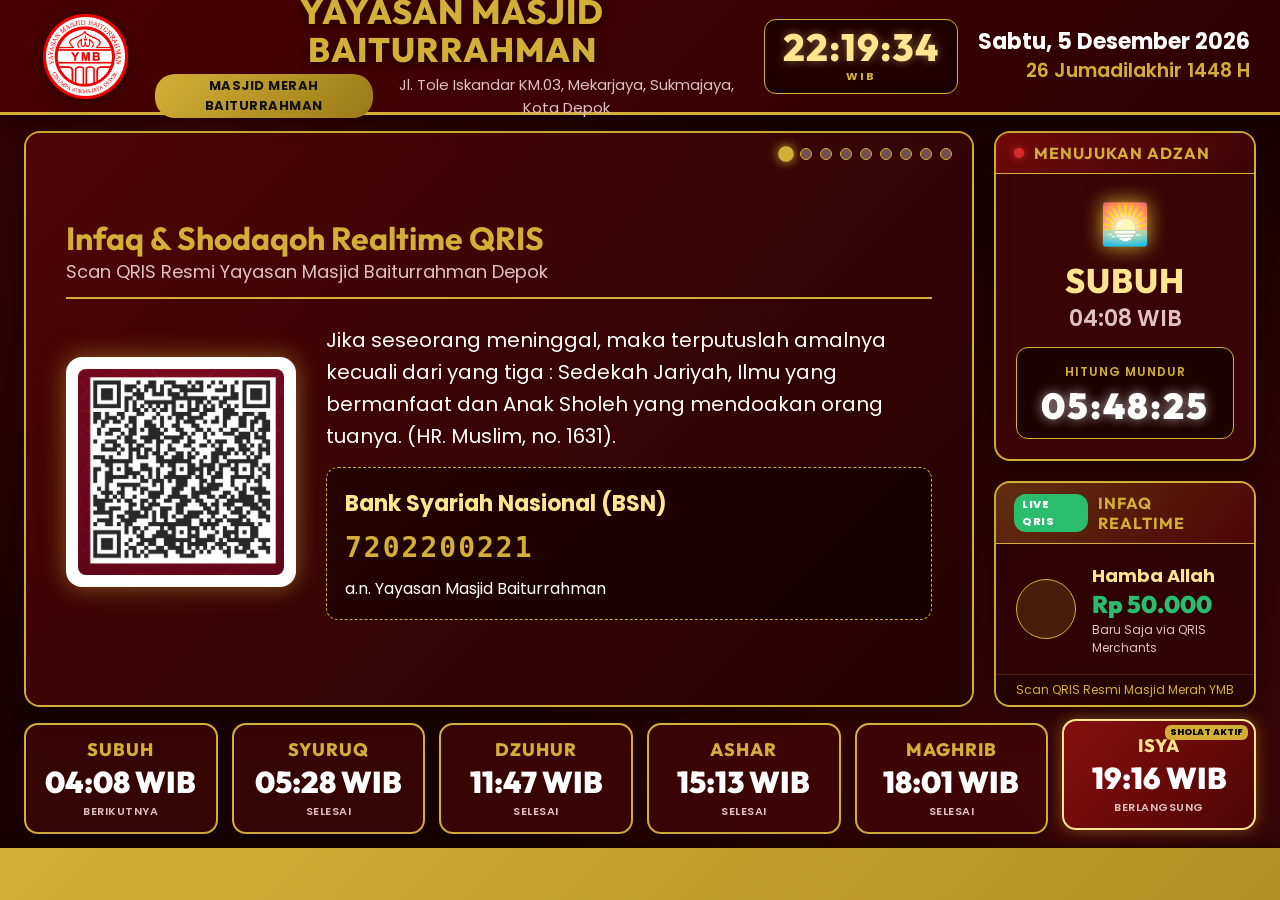
==== index.html @ 83738202 "Initial commit: TV Informasi & Jadwal Sholat YMB" ====
<!DOCTYPE html>
<html lang="id">

<head>
    <meta charset="UTF-8">
    <meta name="viewport" content="width=device-width, initial-scale=1.0">
    <title>Display TV Informasi & Jadwal Sholat - Yayasan Masjid Baiturrahman Depok</title>
    <!-- Google Fonts -->
    <link rel="preconnect" href="https://fonts.googleapis.com">
    <link rel="preconnect" href="https://fonts.gstatic.com" crossorigin>
    <link href="https://fonts.googleapis.com/css2?family=Outfit:wght@300;400;600;700;800;900&family=Poppins:wght@400;500;600;700;800&display=swap" rel="stylesheet">
    <link rel="stylesheet" href="css/style.css">
</head>

<body>

    <div id="app">
        <!-- HEADER -->
        <header>
            <div class="logo-wrapper">
                <img src="assets/LOGO YMB UPDATE 09-22.png" alt="Logo YMB" id="logo">
            </div>

            <div class="header-center">
                <h1 id="namaMasjid">YAYASAN MASJID BAITURRAHMAN</h1>
                <div class="header-sub">
                    <span id="subNamaMasjid" class="badge-gold">Masjid Merah Baiturrahman</span>
                    <span id="alamatMasjid">Jl. Tole Iskandar KM.03, Mekarjaya, Sukmajaya, Kota Depok</span>
                </div>
            </div>

            <div class="header-right">
                <div id="clock-box">
                    <div id="clock">00:00:00</div>
                    <div id="clock-timezone">WIB</div>
                </div>
                <div id="dates-box">
                    <div id="tanggalMasehi">Senin, 1 Januari 2026</div>
                    <div id="tanggalHijriyah">1 Muharram 1448 H</div>
                </div>
                <button id="btn-settings-trigger" title="Pengaturan (Tekan Esc atau S)">
                    ⚙️ <span class="kbd-badge">Esc / S</span>
                </button>
            </div>
        </header>

        <!-- MAIN DISPLAY CONTENT -->
        <main id="main-content">
            <!-- LEFT PANEL: MEDIA CAROUSEL -->
            <section id="carousel-panel">
                <div class="carousel-container" id="carouselContainer">
                    <!-- Slides injected dynamically by JS -->
                </div>
                <div class="carousel-indicators" id="carouselIndicators">
                    <!-- Indicators injected dynamically -->
                </div>
            </section>

            <!-- RIGHT PANEL: NEXT PRAYER & REALTIME INFAQ QRIS TOAST -->
            <section id="side-panel">
                <!-- NEXT PRAYER CARD -->
                <div class="side-card" id="next-prayer-card">
                    <div class="card-header">
                        <span class="pulse-dot"></span>
                        <span class="card-title">MENUJUKAN ADZAN</span>
                    </div>
                    <div class="next-prayer-body">
                        <div class="prayer-icon" id="nextPrayerIcon">🕌</div>
                        <h2 id="nextPrayerName">MAGHRIB</h2>
                        <div id="nextPrayerTime">18:02 WIB</div>
                        <div class="countdown-badge" id="nextPrayerCountdown">
                            <span class="countdown-label">Hitung Mundur</span>
                            <div class="countdown-timer" id="countdownTimer">00:00:00</div>
                        </div>
                    </div>
                </div>

                <!-- REALTIME INFAQ QRIS TOAST CARD -->
                <div class="side-card" id="qris-toast-card">
                    <div class="card-header gold-header">
                        <span class="qris-live-tag">LIVE QRIS</span>
                        <span class="card-title">INFAQ REALTIME</span>
                    </div>
                    <div class="qris-toast-body" id="qrisToastBody">
                        <div class="qris-scan-icon"></div>
                        <div class="qris-toast-content">
                            <div class="donor-name" id="qrisDonorName">Hamba Allah</div>
                            <div class="donor-amount" id="qrisDonorAmount">Rp 50.000</div>
                            <div class="donor-time" id="qrisDonorTime">Baru Saja via QRIS Merchants</div>
                        </div>
                    </div>
                    <div class="qris-footer-hint">
                        <span>Scan QRIS Resmi Masjid Merah YMB</span>
                    </div>
                </div>
            </section>
        </main>

        <!-- PRAYER TIMES BAR -->
        <section id="prayer-bar">
            <div class="prayer-card" data-prayer="fajr">
                <div class="prayer-name">SUBUH</div>
                <div class="prayer-time" id="time-fajr">04:35</div>
                <div class="prayer-status">MENUNGGU</div>
            </div>
            <div class="prayer-card" data-prayer="sunrise">
                <div class="prayer-name">SYURUQ</div>
                <div class="prayer-time" id="time-sunrise">05:52</div>
                <div class="prayer-status">TERBIT</div>
            </div>
            <div class="prayer-card" data-prayer="dhuhr">
                <div class="prayer-name">DZUHUR</div>
                <div class="prayer-time" id="time-dhuhr">12:05</div>
                <div class="prayer-status">MENUNGGU</div>
            </div>
            <div class="prayer-card" data-prayer="asr">
                <div class="prayer-name">ASHAR</div>
                <div class="prayer-time" id="time-asr">15:26</div>
                <div class="prayer-status">MENUNGGU</div>
            </div>
            <div class="prayer-card" data-prayer="maghrib">
                <div class="prayer-name">MAGHRIB</div>
                <div class="prayer-time" id="time-maghrib">18:05</div>
                <div class="prayer-status">MENUNGGU</div>
            </div>
            <div class="prayer-card" data-prayer="isha">
                <div class="prayer-name">ISYA</div>
                <div class="prayer-time" id="time-isha">19:18</div>
                <div class="prayer-status">MENUNGGU</div>
            </div>
        </section>

        <!-- FOOTER RUNNING TEXT MARQUEE -->
        <footer>
            <div class="marquee-wrapper">
                <div id="runningText" class="marquee-content">
                    <!-- Dynamic running text content -->
                </div>
            </div>
        </footer>
    </div>

    <!-- OVERLAY: IQOMAH COUNTDOWN -->
    <div id="iqomah-overlay" class="overlay hidden">
        <div class="iqomah-box">
            <div class="iqomah-badge">PANGGILAN SHOLAT</div>
            <h2 id="iqomahPrayerTitle">ADZAN MAGHRIB BERKUMANDANG</h2>
            <div class="iqomah-subtitle">Menuju Iqomah Dalam</div>
            <div class="iqomah-clock" id="iqomahCountdown">10:00</div>
            <div class="iqomah-progress-bg">
                <div class="iqomah-progress-fill" id="iqomahProgressBar"></div>
            </div>
            <div class="iqomah-admonition">
                <span>⚠️ MOHON NONAKTIFKAN NADA DERING PONSEL ANDA</span>
                <span>LURUSKAN DAN RAPATKAN SHAF SHOLAT</span>
            </div>
        </div>
    </div>

    <!-- OVERLAY: SHOLAT MODE STANDBY -->
    <div id="sholat-overlay" class="overlay hidden">
        <div class="sholat-box">
            <div class="crescent-icon">🌙</div>
            <h2>SELAMAT MENUNAIKAN SHOLAT BERJAMAAH</h2>
            <h3>MASJID MERAH BAITURRAHMAN DEPOK</h3>
            <p>Luruskan dan Rapatkan Shaf | Heningkan Ponsel Anda</p>
        </div>
    </div>

    <!-- OVERLAY: SETTINGS MODAL -->
    <div id="settings-modal" class="modal-overlay hidden">
        <div class="modal-card">
            <div class="modal-header">
                <h2>⚙️ Pengaturan Display TV YMB</h2>
                <button id="btn-close-settings" class="close-btn">&times;</button>
            </div>
            <div class="modal-body">
                <form id="settings-form">
                    <fieldset>
                        <legend>Data Masjid & Koordinat</legend>
                        <div class="form-row">
                            <div class="form-group">
                                <label for="inputNama">Nama Masjid:</label>
                                <input type="text" id="inputNama" class="form-control">
                            </div>
                            <div class="form-group">
                                <label for="inputSubNama">Sub-Judul / Alias:</label>
                                <input type="text" id="inputSubNama" class="form-control">
                            </div>
                        </div>
                        <div class="form-group">
                            <label for="inputAlamat">Alamat Lengkap:</label>
                            <input type="text" id="inputAlamat" class="form-control">
                        </div>
                        <div class="form-row">
                            <div class="form-group">
                                <label for="inputLat">Latitude:</label>
                                <input type="number" step="0.001" id="inputLat" class="form-control">
                            </div>
                            <div class="form-group">
                                <label for="inputLng">Longitude:</label>
                                <input type="number" step="0.001" id="inputLng" class="form-control">
                            </div>
                            <div class="form-group">
                                <label for="inputTZ">Timezone (GMT):</label>
                                <input type="number" id="inputTZ" class="form-control">
                            </div>
                        </div>
                    </fieldset>

                    <fieldset>
                        <legend>Durasi Iqomah & Mode Sholat (Menit)</legend>
                        <div class="form-row grid-5">
                            <div class="form-group">
                                <label for="iqFajr">Subuh:</label>
                                <input type="number" id="iqFajr" min="1" max="30" class="form-control">
                            </div>
                            <div class="form-group">
                                <label for="iqDhuhr">Dzuhur:</label>
                                <input type="number" id="iqDhuhr" min="1" max="30" class="form-control">
                            </div>
                            <div class="form-group">
                                <label for="iqAsr">Ashar:</label>
                                <input type="number" id="iqAsr" min="1" max="30" class="form-control">
                            </div>
                            <div class="form-group">
                                <label for="iqMaghrib">Maghrib:</label>
                                <input type="number" id="iqMaghrib" min="1" max="30" class="form-control">
                            </div>
                            <div class="form-group">
                                <label for="iqIsha">Isya:</label>
                                <input type="number" id="iqIsha" min="1" max="30" class="form-control">
                            </div>
                        </div>
                        <div class="form-row" style="margin-top: 10px;">
                            <div class="form-group">
                                <label for="inputSholatDurationMin">Durasi Layar Standby Mode Sholat Berjamaah (Menit):</label>
                                <input type="number" id="inputSholatDurationMin" min="1" max="60" class="form-control">
                            </div>
                        </div>
                    <fieldset>
                        <legend>Laporan Keuangan Kas Masjid (Bulanan)</legend>
                        <div class="form-row">
                            <div class="form-group">
                                <label for="inputKasBulan">Periode Bulan & Tahun:</label>
                                <input type="text" id="inputKasBulan" class="form-control" placeholder="Contoh: Juli 2026">
                            </div>
                            <div class="form-group">
                                <label for="inputKasPemasukan">Total Pemasukan (Rp):</label>
                                <input type="text" id="inputKasPemasukan" class="form-control" placeholder="Contoh: Rp 60.445.550">
                            </div>
                            <div class="form-group">
                                <label for="inputKasPengeluaran">Total Pengeluaran (Rp):</label>
                                <input type="text" id="inputKasPengeluaran" class="form-control" placeholder="Contoh: Rp 58.670.000">
                            </div>
                        </div>
                    </fieldset>

                    <fieldset>
                        <legend>Running Text (Satu kalimat per baris)</legend>
                        <div class="form-group">
                            <textarea id="inputRunningText" rows="4" class="form-control"></textarea>
                        </div>
                    </fieldset>

                    <fieldset>
                        <legend>Mode Pengujian (Simulator)</legend>
                        <div class="test-buttons-row">
                            <button type="button" id="btn-test-chime" class="btn btn-info">🔊 Tes Audio Buzzer (Bip Bip Beeep)</button>
                            <button type="button" id="btn-test-iqomah" class="btn btn-warning">⏱️ Simulasi Mode Iqomah (30s)</button>
                            <button type="button" id="btn-test-sholat" class="btn btn-secondary">🕌 Simulasi Mode Sholat (15s)</button>
                            <button type="button" id="btn-test-qris" class="btn btn-success">📲 Simulasi Infaq QRIS Live</button>
                        </div>
                    </fieldset>

                    <div class="modal-footer">
                        <button type="button" id="btn-reset-settings" class="btn btn-danger">Reset Default</button>
                        <button type="submit" class="btn btn-primary">Simpan Pengaturan</button>
                    </div>
                </form>
            </div>
        </div>
    </div>

    <!-- SCRIPTS -->
    <script src="js/prayer.js"></script>
    <script src="js/praytimes.js"></script>
    <script src="js/app.js"></script>
</body>

</html>
---- css/style.css ----
/* CSS DESIGN SYSTEM - TV INFORMASI MASJID BAITURRAHMAN (YMB) DEPOK */
/* Theme: Deep Maroon/Red (#2B0000) & Metallic Gold (#D4AF37) */

:root {
    --bg-main: #1C0202;
    --bg-header: linear-gradient(135deg, #4A0202 0%, #2E0000 100%);
    --bg-card: rgba(65, 5, 5, 0.75);
    --bg-card-active: linear-gradient(135deg, rgba(140, 15, 15, 0.95) 0%, rgba(80, 5, 5, 0.95) 100%);
    --gold-primary: #D4AF37;
    --gold-light: #FFE58F;
    --gold-dark: #997A15;
    --gold-glow: 0 0 15px rgba(212, 175, 55, 0.4);
    --text-light: #FFFFFF;
    --text-muted: #E0C0C0;
    --text-dark: #1F1F1F;
    --accent-red: #D92B2B;
    --accent-green: #2BBD6E;
    --font-heading: 'Outfit', 'Poppins', sans-serif;
    --font-body: 'Poppins', sans-serif;
}

* {
    margin: 0;
    padding: 0;
    box-sizing: border-box;
}

body {
    width: 100vw;
    height: 100vh;
    overflow: hidden;
    background: var(--bg-main);
    background-image:
        radial-gradient(circle at 15% 15%, rgba(120, 10, 10, 0.35) 0%, transparent 45%),
        radial-gradient(circle at 85% 85%, rgba(180, 20, 20, 0.25) 0%, transparent 50%);
    font-family: var(--font-body);
    color: var(--text-light);
    user-select: none;
}

#app {
    width: 100%;
    height: 100%;
    display: flex;
    flex-direction: column;
    justify-content: space-between;
}

/* ================= HEADER ================= */
header {
    height: 115px;
    background: var(--bg-header);
    border-bottom: 3px solid var(--gold-primary);
    box-shadow: 0 4px 20px rgba(0, 0, 0, 0.6);
    display: flex;
    align-items: center;
    padding: 10px 30px;
    position: relative;
    z-index: 10;
}

.logo-wrapper {
    width: 110px;
    height: 90px;
    display: flex;
    align-items: center;
    justify-content: center;
}

#logo {
    max-height: 85px;
    max-width: 100px;
    object-fit: contain;
    filter: drop-shadow(0 2px 8px rgba(0, 0, 0, 0.5));
}

.header-center {
    flex: 1;
    text-align: center;
    padding: 0 15px;
}

.header-center h1 {
    font-family: var(--font-heading);
    font-size: 34px;
    font-weight: 800;
    color: var(--gold-primary);
    letter-spacing: 1px;
    text-shadow: 0 2px 10px rgba(0, 0, 0, 0.7);
    line-height: 1.1;
}

.header-sub {
    display: flex;
    align-items: center;
    justify-content: center;
    gap: 12px;
    margin-top: 5px;
}

.badge-gold {
    background: linear-gradient(135deg, var(--gold-primary), var(--gold-dark));
    color: #111;
    font-size: 13px;
    font-weight: 700;
    padding: 2px 10px;
    border-radius: 20px;
    text-transform: uppercase;
    letter-spacing: 0.5px;
}

#alamatMasjid {
    font-size: 15px;
    color: var(--text-muted);
}

.header-right {
    display: flex;
    align-items: center;
    gap: 20px;
}

#clock-box {
    background: rgba(0, 0, 0, 0.4);
    border: 1px solid var(--gold-primary);
    border-radius: 12px;
    padding: 8px 18px;
    text-align: center;
    box-shadow: inset 0 0 10px rgba(0, 0, 0, 0.5);
}

#clock {
    font-family: var(--font-heading);
    font-size: 38px;
    font-weight: 800;
    color: var(--gold-light);
    line-height: 1;
    letter-spacing: 1px;
    text-shadow: 0 0 10px rgba(255, 229, 143, 0.4);
}

#clock-timezone {
    font-size: 11px;
    font-weight: 700;
    color: var(--gold-primary);
    letter-spacing: 2px;
    margin-top: 2px;
}

#dates-box {
    text-align: right;
    line-height: 1.4;
}

#tanggalMasehi {
    font-size: 22px;
    font-weight: 700;
    color: var(--text-light);
}

#tanggalHijriyah {
    font-size: 19px;
    font-weight: 600;
    color: var(--gold-primary);
}

#btn-settings-trigger {
    display: none !important;
}

.kbd-badge {
    background: rgba(0, 0, 0, 0.4);
    padding: 2px 6px;
    border-radius: 4px;
    font-size: 10px;
}

/* ================= MAIN CONTENT ================= */
#main-content {
    flex: 1;
    display: flex;
    padding: 16px 24px;
    gap: 20px;
    min-height: 0;
    /* Important for flex child scrolling/sizing */
}

/* CAROUSEL PANEL (LEFT) */
#carousel-panel {
    flex: 4;
    background: var(--bg-card);
    border: 2px solid var(--gold-primary);
    border-radius: 16px;
    overflow: hidden;
    position: relative;
    box-shadow: 0 10px 30px rgba(0, 0, 0, 0.5);
    display: flex;
    flex-direction: column;
}

.carousel-container {
    width: 100%;
    height: 100%;
    position: relative;
}

.slide {
    position: absolute;
    top: 0;
    left: 0;
    width: 100%;
    height: 100%;
    opacity: 0;
    visibility: hidden;
    transition: opacity 0.8s ease-in-out, visibility 0.8s ease-in-out;
    display: flex;
    flex-direction: column;
}

.slide.active {
    opacity: 1;
    visibility: visible;
}

.slide-img {
    width: 100%;
    height: 100%;
    object-fit: contain;
    background: linear-gradient(135deg, rgba(30, 2, 2, 0.98) 0%, rgba(10, 0, 0, 0.98) 100%);
}

.slide-caption {
    position: absolute;
    bottom: 0;
    left: 0;
    width: 100%;
    padding: 20px 30px;
    background: linear-gradient(to top, rgba(0, 0, 0, 0.95) 0%, rgba(0, 0, 0, 0.5) 70%, transparent 100%);
    border-top: 1px solid rgba(212, 175, 55, 0.3);
}

.slide-caption h3 {
    font-family: var(--font-heading);
    font-size: 28px;
    color: var(--gold-primary);
    margin-bottom: 4px;
}

.slide-caption p {
    font-size: 18px;
    color: var(--text-light);
}

/* CUSTOM SLIDE LAYOUTS */
.slide-custom {
    padding: 35px 40px;
    height: 100%;
    display: flex;
    flex-direction: column;
    justify-content: center;
    background: linear-gradient(135deg, rgba(80, 5, 5, 0.9) 0%, rgba(35, 2, 2, 0.95) 100%);
}

.slide-custom-header {
    margin-bottom: 25px;
    border-bottom: 2px solid var(--gold-primary);
    padding-bottom: 12px;
}

.slide-custom-header h3 {
    font-family: var(--font-heading);
    font-size: 32px;
    color: var(--gold-primary);
}

.slide-custom-header p {
    font-size: 18px;
    color: var(--text-muted);
}

/* QRIS SLIDE CONTENT */
.qris-slide-grid {
    display: flex;
    gap: 30px;
    align-items: center;
}

.qris-box-graphic {
    background: #FFFFFF;
    padding: 12px;
    border-radius: 16px;
    box-shadow: 0 0 25px rgba(212, 175, 55, 0.5);
    display: flex;
    flex-direction: column;
    align-items: center;
    justify-content: center;
    width: 230px;
}

.qris-actual-img {
    width: 100%;
    height: auto;
    max-height: 240px;
    object-fit: contain;
    border-radius: 8px;
}

.qris-header-logo {
    font-weight: 900;
    font-size: 22px;
    color: #111;
    letter-spacing: 2px;
    border-bottom: 2px solid #E00;
    padding-bottom: 4px;
    margin-bottom: 10px;
    width: 100%;
    text-align: center;
}

.qris-mock-code {
    width: 170px;
    height: 170px;
    background:
        repeating-linear-gradient(0deg, #000, #000 12px, #fff 12px, #fff 24px),
        repeating-linear-gradient(90deg, #000, #000 12px, #fff 12px, #fff 24px);
    background-blend-mode: difference;
    border: 6px solid #000;
    border-radius: 8px;
    display: flex;
    align-items: center;
    justify-content: center;
    position: relative;
}

.qris-mock-code::after {
    content: "YMB QRIS";
    background: var(--gold-primary);
    color: #000;
    font-weight: 800;
    font-size: 10px;
    padding: 3px 6px;
    border-radius: 4px;
}

.qris-info-text {
    flex: 1;
    font-size: 20px;
    line-height: 1.6;
}

.qris-info-text .bank-details {
    background: rgba(0, 0, 0, 0.4);
    border: 1px dashed var(--gold-primary);
    border-radius: 12px;
    padding: 18px;
    margin-top: 15px;
}

.qris-info-text .bank-name {
    font-size: 22px;
    font-weight: 700;
    color: var(--gold-light);
}

.qris-info-text .acc-no {
    font-family: monospace;
    font-size: 28px;
    font-weight: 800;
    color: var(--gold-primary);
    letter-spacing: 2px;
    margin: 5px 0;
}

/* LAPORAN KEUANGAN KAS MASJID SLIDE */
.kas-slide-container {
    display: flex;
    flex-direction: column;
    gap: 15px;
}

.kas-month-badge {
    align-self: flex-start;
    background: linear-gradient(135deg, var(--gold-primary), var(--gold-dark));
    color: #000;
    font-weight: 800;
    font-size: 14px;
    padding: 4px 16px;
    border-radius: 20px;
    letter-spacing: 1px;
}

.kas-cards-grid {
    display: grid;
    grid-template-columns: repeat(3, 1fr);
    gap: 20px;
}

.kas-card {
    background: rgba(0, 0, 0, 0.45);
    border: 2px solid var(--gold-primary);
    border-radius: 16px;
    padding: 24px;
    display: flex;
    flex-direction: column;
    justify-content: space-between;
    box-shadow: 0 6px 20px rgba(0, 0, 0, 0.5);
    transition: transform 0.3s ease;
}

.kas-card:hover {
    transform: translateY(-4px);
}

.kas-card-header {
    display: flex;
    align-items: center;
    gap: 10px;
    margin-bottom: 12px;
}

.kas-card-icon {
    font-size: 28px;
}

.kas-card-label {
    font-family: var(--font-heading);
    font-size: 14px;
    font-weight: 800;
    color: var(--gold-primary);
    letter-spacing: 1px;
}

.kas-card-value {
    font-family: var(--font-heading);
    font-size: 32px;
    font-weight: 900;
}

.kas-pemasukan .kas-card-value {
    color: var(--accent-green);
    text-shadow: 0 0 10px rgba(43, 189, 110, 0.3);
}

.kas-pengeluaran .kas-card-value {
    color: #FF5555;
    text-shadow: 0 0 10px rgba(255, 85, 85, 0.3);
}

.kas-saldo {
    background: linear-gradient(135deg, rgba(140, 15, 15, 0.95), rgba(70, 5, 5, 0.95));
    border-color: var(--gold-light);
    box-shadow: var(--gold-glow);
}

.kas-saldo .kas-card-value {
    color: var(--gold-light);
    text-shadow: 0 0 15px rgba(255, 229, 143, 0.6);
}

/* VISI MISI SLIDE */
.visi-misi-body {
    display: flex;
    flex-direction: column;
    gap: 20px;
}

.visi-box {
    background: rgba(212, 175, 55, 0.12);
    border-left: 5px solid var(--gold-primary);
    padding: 16px 20px;
    border-radius: 0 12px 12px 0;
}

.visi-box h4 {
    color: var(--gold-primary);
    font-size: 20px;
    margin-bottom: 6px;
}

.visi-box p {
    font-size: 22px;
    font-weight: 600;
}

.misi-list {
    list-style: none;
    display: flex;
    flex-direction: column;
    gap: 10px;
}

.misi-list li {
    font-size: 18px;
    display: flex;
    align-items: center;
    gap: 12px;
    background: rgba(0, 0, 0, 0.3);
    padding: 10px 16px;
    border-radius: 8px;
}

.misi-list li::before {
    content: "📌";
}

/* JUMAT SLIDE */
.jumat-grid {
    display: grid;
    grid-template-columns: repeat(3, 1fr);
    gap: 15px;
    margin-top: 20px;
}

.jumat-card {
    background: rgba(0, 0, 0, 0.4);
    border: 1px solid var(--gold-primary);
    border-radius: 12px;
    padding: 20px;
    text-align: center;
}

.jumat-card .role {
    font-size: 16px;
    color: var(--gold-primary);
    font-weight: 700;
    text-transform: uppercase;
    margin-bottom: 8px;
}

.jumat-card .name {
    font-size: 22px;
    font-weight: 700;
    color: var(--text-light);
}

/* CAROUSEL INDICATORS */
.carousel-indicators {
    position: absolute;
    top: 15px;
    right: 20px;
    display: flex;
    gap: 8px;
    z-index: 5;
}

.indicator-dot {
    width: 12px;
    height: 12px;
    border-radius: 50%;
    background: rgba(255, 255, 255, 0.3);
    border: 1px solid var(--gold-primary);
    transition: all 0.3s ease;
}

.indicator-dot.active {
    background: var(--gold-primary);
    transform: scale(1.3);
    box-shadow: 0 0 8px var(--gold-primary);
}

/* SIDE PANEL (RIGHT) */
#side-panel {
    flex: 1;
    display: flex;
    flex-direction: column;
    gap: 20px;
}

.side-card {
    background: var(--bg-card);
    border: 2px solid var(--gold-primary);
    border-radius: 16px;
    overflow: hidden;
    box-shadow: 0 10px 30px rgba(0, 0, 0, 0.5);
    display: flex;
    flex-direction: column;
}

.card-header {
    background: linear-gradient(135deg, rgba(120, 10, 10, 0.9), rgba(60, 5, 5, 0.9));
    border-bottom: 1px solid var(--gold-primary);
    padding: 10px 18px;
    display: flex;
    align-items: center;
    gap: 10px;
}

.card-header.gold-header {
    background: linear-gradient(135deg, rgba(212, 175, 55, 0.25), rgba(80, 5, 5, 0.8));
}

.pulse-dot {
    width: 10px;
    height: 10px;
    background: var(--accent-red);
    border-radius: 50%;
    box-shadow: 0 0 8px var(--accent-red);
    animation: pulse 1.5s infinite;
}

@keyframes pulse {
    0% {
        transform: scale(0.95);
        opacity: 0.8;
    }

    50% {
        transform: scale(1.3);
        opacity: 1;
    }

    100% {
        transform: scale(0.95);
        opacity: 0.8;
    }
}

.qris-live-tag {
    background: var(--accent-green);
    color: #FFF;
    font-size: 11px;
    font-weight: 800;
    padding: 2px 8px;
    border-radius: 12px;
    letter-spacing: 0.5px;
}

.card-title {
    font-family: var(--font-heading);
    font-size: 16px;
    font-weight: 700;
    color: var(--gold-primary);
    letter-spacing: 1px;
}

/* NEXT PRAYER BODY */
.next-prayer-body {
    padding: 20px;
    text-align: center;
    flex: 1;
    display: flex;
    flex-direction: column;
    align-items: center;
    justify-content: center;
}

.prayer-icon {
    font-size: 40px;
    margin-bottom: 5px;
    filter: drop-shadow(0 0 10px var(--gold-primary));
}

#nextPrayerName {
    font-family: var(--font-heading);
    font-size: 34px;
    font-weight: 800;
    color: var(--gold-light);
    letter-spacing: 1px;
}

#nextPrayerTime {
    font-size: 22px;
    color: var(--text-muted);
    font-weight: 600;
    margin-bottom: 12px;
}

.countdown-badge {
    background: rgba(0, 0, 0, 0.5);
    border: 1px solid var(--gold-primary);
    border-radius: 12px;
    padding: 10px 24px;
    width: 100%;
}

.countdown-label {
    font-size: 12px;
    color: var(--gold-primary);
    text-transform: uppercase;
    letter-spacing: 1px;
    font-weight: 600;
}

.countdown-timer {
    font-family: var(--font-heading);
    font-size: 36px;
    font-weight: 900;
    color: #FFFFFF;
    letter-spacing: 2px;
    text-shadow: 0 0 12px rgba(255, 255, 255, 0.6);
}

/* REALTIME INFAQ QRIS TOAST */
#qris-toast-card {
    flex: 1;
}

.qris-toast-body {
    padding: 16px 20px;
    display: flex;
    align-items: center;
    gap: 16px;
    flex: 1;
    background: rgba(0, 0, 0, 0.25);
    transition: all 0.4s ease;
}

.qris-toast-body.toast-highlight {
    animation: toastPop 0.6s ease-out;
    background: rgba(43, 189, 110, 0.15);
}

@keyframes toastPop {
    0% {
        transform: scale(0.92);
        opacity: 0.5;
    }

    50% {
        transform: scale(1.04);
        opacity: 1;
    }

    100% {
        transform: scale(1);
        opacity: 1;
    }
}

.qris-scan-icon {
    font-size: 36px;
    background: rgba(212, 175, 55, 0.15);
    border: 1px solid var(--gold-primary);
    width: 60px;
    height: 60px;
    border-radius: 50%;
    display: flex;
    align-items: center;
    justify-content: center;
}

.qris-toast-content {
    flex: 1;
}

.donor-name {
    font-size: 18px;
    font-weight: 700;
    color: var(--gold-light);
}

.donor-amount {
    font-size: 24px;
    font-weight: 900;
    color: var(--accent-green);
    font-family: var(--font-heading);
}

.donor-time {
    font-size: 12px;
    color: var(--text-muted);
    margin-top: 2px;
}

.qris-footer-hint {
    background: rgba(0, 0, 0, 0.4);
    border-top: 1px solid rgba(212, 175, 55, 0.2);
    padding: 6px;
    text-align: center;
    font-size: 12px;
    color: var(--gold-primary);
}

/* ================= PRAYER BAR ================= */
#prayer-bar {
    height: 125px;
    padding: 0 24px 14px 24px;
    display: grid;
    grid-template-columns: repeat(6, 1fr);
    gap: 14px;
}

.prayer-card {
    background: var(--bg-card);
    border: 2px solid var(--gold-primary);
    border-radius: 14px;
    padding: 10px;
    display: flex;
    flex-direction: column;
    align-items: center;
    justify-content: center;
    box-shadow: 0 6px 15px rgba(0, 0, 0, 0.4);
    transition: all 0.3s ease;
    position: relative;
    overflow: hidden;
}

.prayer-card.active-prayer {
    background: var(--bg-card-active);
    border-color: var(--gold-light);
    box-shadow: var(--gold-glow);
    transform: translateY(-4px);
}

.prayer-card.active-prayer::after {
    content: "SHOLAT AKTIF";
    position: absolute;
    top: 4px;
    right: 6px;
    font-size: 9px;
    font-weight: 800;
    background: var(--gold-primary);
    color: #000;
    padding: 1px 5px;
    border-radius: 6px;
}

.prayer-name {
    font-family: var(--font-heading);
    font-size: 18px;
    font-weight: 800;
    color: var(--gold-primary);
    letter-spacing: 1px;
}

.prayer-card.active-prayer .prayer-name {
    color: var(--gold-light);
}

.prayer-time {
    font-family: var(--font-heading);
    font-size: 30px;
    font-weight: 900;
    color: #FFFFFF;
    margin: 2px 0;
}

.prayer-status {
    font-size: 11px;
    font-weight: 600;
    color: var(--text-muted);
    text-transform: uppercase;
    letter-spacing: 0.5px;
}

/* ================= FOOTER / MARQUEE ================= */
footer {
    height: 52px;
    background: linear-gradient(135deg, var(--gold-primary) 0%, #B38F24 100%);
    box-shadow: 0 -4px 15px rgba(0, 0, 0, 0.5);
    display: flex;
    align-items: center;
    overflow: hidden;
    position: relative;
}

.marquee-wrapper {
    width: 100%;
    overflow: hidden;
    white-space: nowrap;
}

.marquee-content {
    display: inline-block;
    padding-left: 100%;
    font-family: var(--font-heading);
    font-size: 22px;
    font-weight: 700;
    color: #000000;
    animation: marquee 32s linear infinite;
}

.marquee-item {
    display: inline-flex;
    align-items: center;
    gap: 10px;
    margin-right: 40px;
}

.marquee-badge {
    background: #000000;
    color: var(--gold-light);
    font-size: 13px;
    font-weight: 800;
    padding: 3px 10px;
    border-radius: 12px;
}

@keyframes marquee {
    0% {
        transform: translateX(0);
    }

    100% {
        transform: translateX(-100%);
    }
}

/* ================= OVERLAYS ================= */
.overlay {
    position: fixed;
    top: 0;
    left: 0;
    width: 100vw;
    height: 100vh;
    background: rgba(20, 0, 0, 0.96);
    backdrop-filter: blur(15px);
    z-index: 100;
    display: flex;
    align-items: center;
    justify-content: center;
    transition: opacity 0.5s ease;
}

.overlay.hidden {
    opacity: 0;
    pointer-events: none;
}

/* IQOMAH OVERLAY */
.iqomah-box {
    background: linear-gradient(135deg, rgba(80, 5, 5, 0.96), rgba(30, 0, 0, 0.98));
    border: 5px solid var(--gold-primary);
    box-shadow: 0 0 60px rgba(212, 175, 55, 0.7);
    border-radius: 32px;
    padding: 40px 60px;
    text-align: center;
    width: 94vw;
    height: 88vh;
    max-width: 1750px;
    max-height: 950px;
    display: flex;
    flex-direction: column;
    align-items: center;
    justify-content: space-around;
}

.iqomah-badge {
    background: var(--gold-primary);
    color: #000;
    font-size: 26px;
    font-weight: 800;
    padding: 8px 30px;
    border-radius: 25px;
    display: inline-block;
    letter-spacing: 3px;
}

.iqomah-box h2 {
    font-family: var(--font-heading);
    font-size: 58px;
    font-weight: 900;
    color: var(--gold-light);
    margin: 10px 0 5px 0;
    letter-spacing: 1px;
}

.iqomah-subtitle {
    font-size: 32px;
    color: var(--text-muted);
    font-weight: 600;
}

.iqomah-clock {
    font-family: var(--font-heading);
    font-size: 175px;
    font-weight: 900;
    color: #FFFFFF;
    text-shadow: 0 0 45px rgba(255, 255, 255, 0.95);
    line-height: 1;
    margin: 10px 0;
}

.iqomah-progress-bg {
    width: 90%;
    height: 22px;
    background: rgba(0, 0, 0, 0.6);
    border-radius: 12px;
    overflow: hidden;
    border: 2px solid var(--gold-primary);
    margin-bottom: 15px;
}

.iqomah-progress-fill {
    height: 100%;
    width: 100%;
    background: linear-gradient(90deg, var(--gold-primary), var(--gold-light));
    transition: width 1s linear;
}

.iqomah-admonition {
    display: flex;
    flex-direction: column;
    gap: 12px;
    font-size: 30px;
    font-weight: 800;
    color: var(--gold-primary);
    letter-spacing: 1px;
}

/* SHOLAT MODE OVERLAY */
.sholat-box {
    text-align: center;
    color: #FFFFFF;
}

.crescent-icon {
    font-size: 90px;
    margin-bottom: 20px;
    filter: drop-shadow(0 0 20px var(--gold-primary));
}

.sholat-box h2 {
    font-family: var(--font-heading);
    font-size: 52px;
    color: var(--gold-primary);
    margin-bottom: 10px;
}

.sholat-box h3 {
    font-size: 32px;
    color: var(--gold-light);
    margin-bottom: 15px;
}

.sholat-box p {
    font-size: 24px;
    color: var(--text-muted);
}

/* ================= MODAL SETTINGS ================= */
.modal-overlay {
    position: fixed;
    top: 0;
    left: 0;
    width: 100vw;
    height: 100vh;
    background: rgba(0, 0, 0, 0.85);
    backdrop-filter: blur(10px);
    z-index: 200;
    display: flex;
    align-items: center;
    justify-content: center;
}

.modal-overlay.hidden {
    display: none;
}

.modal-card {
    background: #250202;
    border: 2px solid var(--gold-primary);
    border-radius: 20px;
    width: 90%;
    max-width: 900px;
    max-height: 90vh;
    overflow-y: auto;
    box-shadow: 0 10px 40px rgba(0, 0, 0, 0.8);
    display: flex;
    flex-direction: column;
}

.modal-header {
    background: linear-gradient(135deg, #5B0000, #3B0000);
    padding: 16px 24px;
    border-bottom: 2px solid var(--gold-primary);
    display: flex;
    align-items: center;
    justify-content: space-between;
}

.modal-header h2 {
    font-family: var(--font-heading);
    font-size: 24px;
    color: var(--gold-primary);
}

.close-btn {
    background: none;
    border: none;
    color: #FFF;
    font-size: 32px;
    cursor: pointer;
}

.modal-body {
    padding: 24px;
}

fieldset {
    border: 1px solid rgba(212, 175, 55, 0.4);
    border-radius: 12px;
    padding: 16px 20px;
    margin-bottom: 20px;
    background: rgba(0, 0, 0, 0.2);
}

legend {
    color: var(--gold-primary);
    font-weight: 700;
    padding: 0 10px;
    font-size: 16px;
}

.form-row {
    display: flex;
    gap: 15px;
}

.form-row.grid-5 {
    display: grid;
    grid-template-columns: repeat(5, 1fr);
}

.form-group {
    flex: 1;
    display: flex;
    flex-direction: column;
    gap: 6px;
    margin-bottom: 12px;
}

.form-group label {
    font-size: 13px;
    color: var(--text-muted);
    font-weight: 600;
}

.form-control {
    background: rgba(0, 0, 0, 0.5);
    border: 1px solid var(--gold-primary);
    border-radius: 8px;
    padding: 10px 14px;
    color: #FFF;
    font-size: 14px;
    font-family: var(--font-body);
}

.form-control:focus {
    outline: none;
    border-color: var(--gold-light);
    box-shadow: 0 0 8px var(--gold-primary);
}

.test-buttons-row {
    display: flex;
    flex-wrap: wrap;
    gap: 12px;
}

.btn {
    padding: 10px 18px;
    border-radius: 8px;
    font-weight: 700;
    font-size: 14px;
    cursor: pointer;
    border: none;
    transition: all 0.2s ease;
}

.btn-primary {
    background: var(--gold-primary);
    color: #000;
}

.btn-primary:hover {
    background: var(--gold-light);
}

.btn-danger {
    background: var(--accent-red);
    color: #FFF;
}

.btn-info {
    background: #2B7BD9;
    color: #FFF;
}

.btn-warning {
    background: #D98B2B;
    color: #FFF;
}

.btn-secondary {
    background: #666;
    color: #FFF;
}

.btn-success {
    background: var(--accent-green);
    color: #FFF;
}

.modal-footer {
    display: flex;
    justify-content: space-between;
    padding-top: 15px;
    border-top: 1px solid rgba(212, 175, 55, 0.3);
}

/* ----------------------------------------------------
 * WEATHER SLIDE (BMKG SUKMAJAYA DEPOK)
 * ---------------------------------------------------- */
.weather-slide-container {
    display: flex;
    flex-direction: column;
    height: 100%;
    justify-content: space-between;
    padding: 24px;
    background: radial-gradient(circle at top right, rgba(20, 60, 45, 0.4), rgba(15, 15, 20, 0.95));
}

.weather-slide-body {
    display: flex;
    flex-direction: column;
    gap: 16px;
    margin-top: 10px;
    height: calc(100% - 70px);
    justify-content: center;
}

.weather-current-banner {
    display: flex;
    justify-content: space-between;
    align-items: center;
    background: linear-gradient(135deg, rgba(212, 175, 55, 0.15), rgba(140, 15, 15, 0.35));
    border: 1px solid var(--gold-primary);
    border-radius: 16px;
    padding: 16px 24px;
    box-shadow: 0 8px 24px rgba(0, 0, 0, 0.4);
}

.weather-current-main {
    display: flex;
    align-items: center;
    gap: 18px;
}

.weather-current-emoji {
    font-size: 52px;
    filter: drop-shadow(0 0 10px rgba(255, 215, 0, 0.5));
}

.weather-current-temp-big {
    font-size: 42px;
    font-weight: 900;
    color: var(--gold-light);
    line-height: 1;
    font-family: 'Outfit', sans-serif;
}

.weather-current-status-text {
    font-size: 20px;
    font-weight: 700;
    color: #FFFFFF;
    margin-top: 4px;
}

.weather-current-sub {
    display: flex;
    flex-direction: column;
    gap: 6px;
    text-align: right;
    font-size: 15px;
    color: rgba(255, 255, 255, 0.85);
}

.weather-current-sub strong {
    color: var(--gold-light);
}

.weather-timeline-row {
    display: grid;
    grid-template-columns: repeat(5, 1fr);
    gap: 12px;
}

.weather-timeline-col {
    background: rgba(0, 0, 0, 0.45);
    border: 1px solid rgba(212, 175, 55, 0.25);
    border-radius: 14px;
    padding: 14px 10px;
    text-align: center;
    display: flex;
    flex-direction: column;
    align-items: center;
    justify-content: space-between;
    transition: all 0.3s ease;
}

.weather-timeline-col:hover {
    transform: translateY(-3px);
    border-color: var(--gold-primary);
}

.weather-now-col {
    background: linear-gradient(180deg, rgba(212, 175, 55, 0.25), rgba(140, 15, 15, 0.55));
    border: 2px solid var(--gold-primary);
    box-shadow: 0 0 20px rgba(212, 175, 55, 0.4);
}

.weather-tag {
    font-size: 12px;
    font-weight: 800;
    text-transform: uppercase;
    letter-spacing: 0.5px;
    padding: 3px 8px;
    border-radius: 10px;
    background: rgba(255, 255, 255, 0.1);
    color: var(--gold-light);
    margin-bottom: 4px;
}

.weather-now-col .weather-tag {
    background: var(--gold-primary);
    color: #000;
}

.weather-time {
    font-size: 15px;
    font-weight: 700;
    color: rgba(255, 255, 255, 0.9);
}

.weather-icon {
    font-size: 32px;
    margin: 8px 0;
}

.weather-temp {
    font-size: 22px;
    font-weight: 800;
    color: #FFFFFF;
}

.weather-label {
    font-size: 13px;
    font-weight: 600;
    color: rgba(255, 255, 255, 0.8);
    margin-top: 4px;
}

.weather-live-tag {
    display: inline-flex;
    align-items: center;
    gap: 8px;
    background: #2BBd6E;
    color: #FFFFFF;
    font-size: 18px;
    font-weight: 800;
    padding: 6px 14px;
    border-radius: 20px;
    letter-spacing: 1px;
    vertical-align: middle;
    margin-right: 12px;
    box-shadow: 0 0 12px rgba(43, 189, 110, 0.5);
    line-height: 1;
}

.weather-live-tag::before {
    content: "";
    display: inline-block;
    width: 10px;
    height: 10px;
    background: #FFFFFF;
    border-radius: 50%;
    animation: liveDotPulse 1.2s infinite ease-in-out;
}

@keyframes liveDotPulse {

    0%,
    100% {
        opacity: 1;
        transform: scale(1);
    }

    50% {
        opacity: 0.35;
        transform: scale(0.7);
    }
}
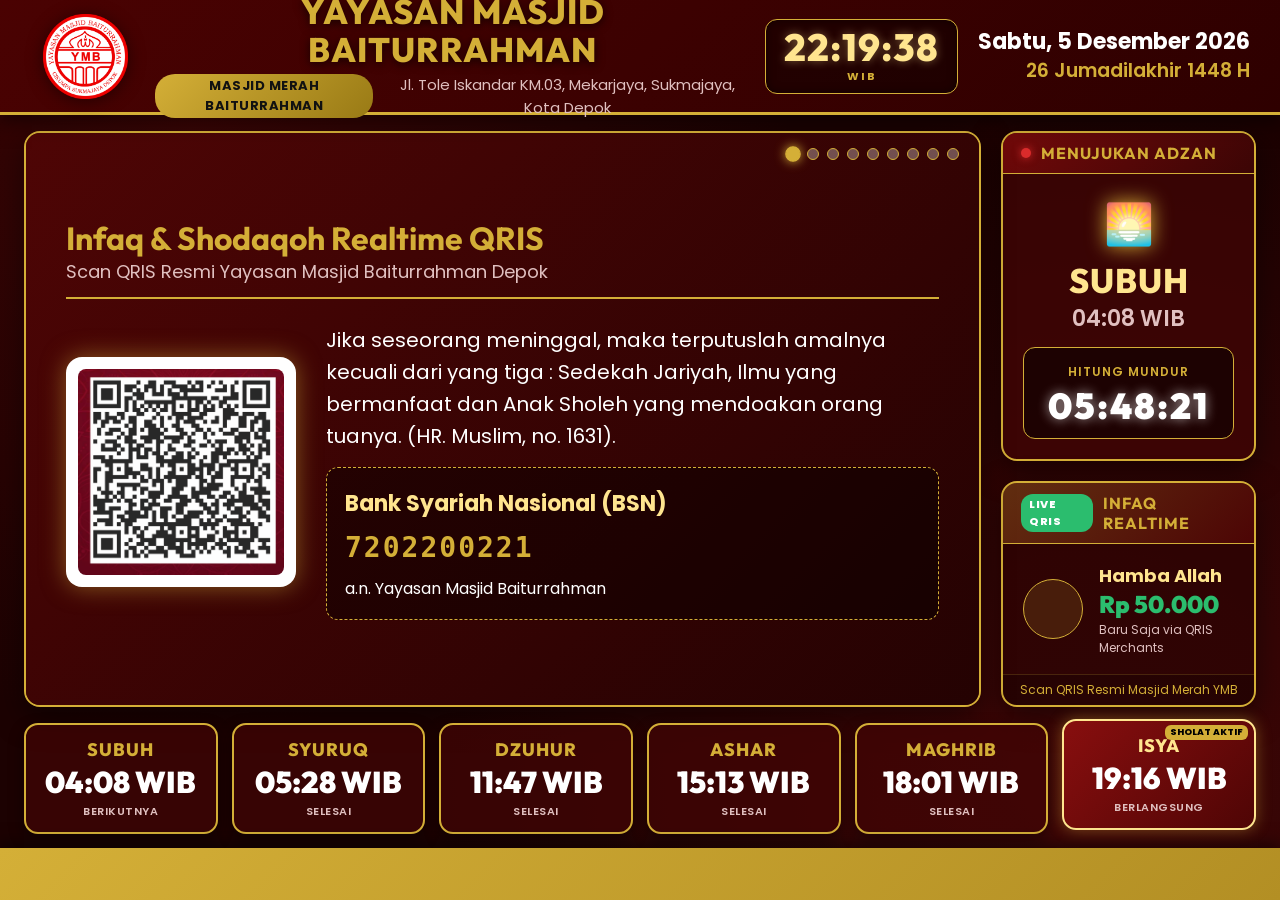
==== commit f4075323: "Fix BMKG weather auto-refresh on hourly change and integrate silent QRIS listener" ====
--- a/index.html
+++ b/index.html
@@ -264,6 +264,15 @@
                     </fieldset>
 
                     <fieldset>
+                        <legend>Integrasi Live QRIS BTN Merchant (Google Apps Script / Web App URL)</legend>
+                        <div class="form-group">
+                            <label for="inputQrisEndpoint">URL Web App Google Apps Script (Email Listener):</label>
+                            <input type="text" id="inputQrisEndpoint" class="form-control" placeholder="https://script.google.com/macros/s/.../exec">
+                            <small style="color: #FFD700; display: block; margin-top: 5px;">*Masukkan URL Web App GAS yang terhubung dengan akun Gmail Masjid.</small>
+                        </div>
+                    </fieldset>
+
+                    <fieldset>
                         <legend>Mode Pengujian (Simulator)</legend>
                         <div class="test-buttons-row">
                             <button type="button" id="btn-test-chime" class="btn btn-info">🔊 Tes Audio Buzzer (Bip Bip Beeep)</button>
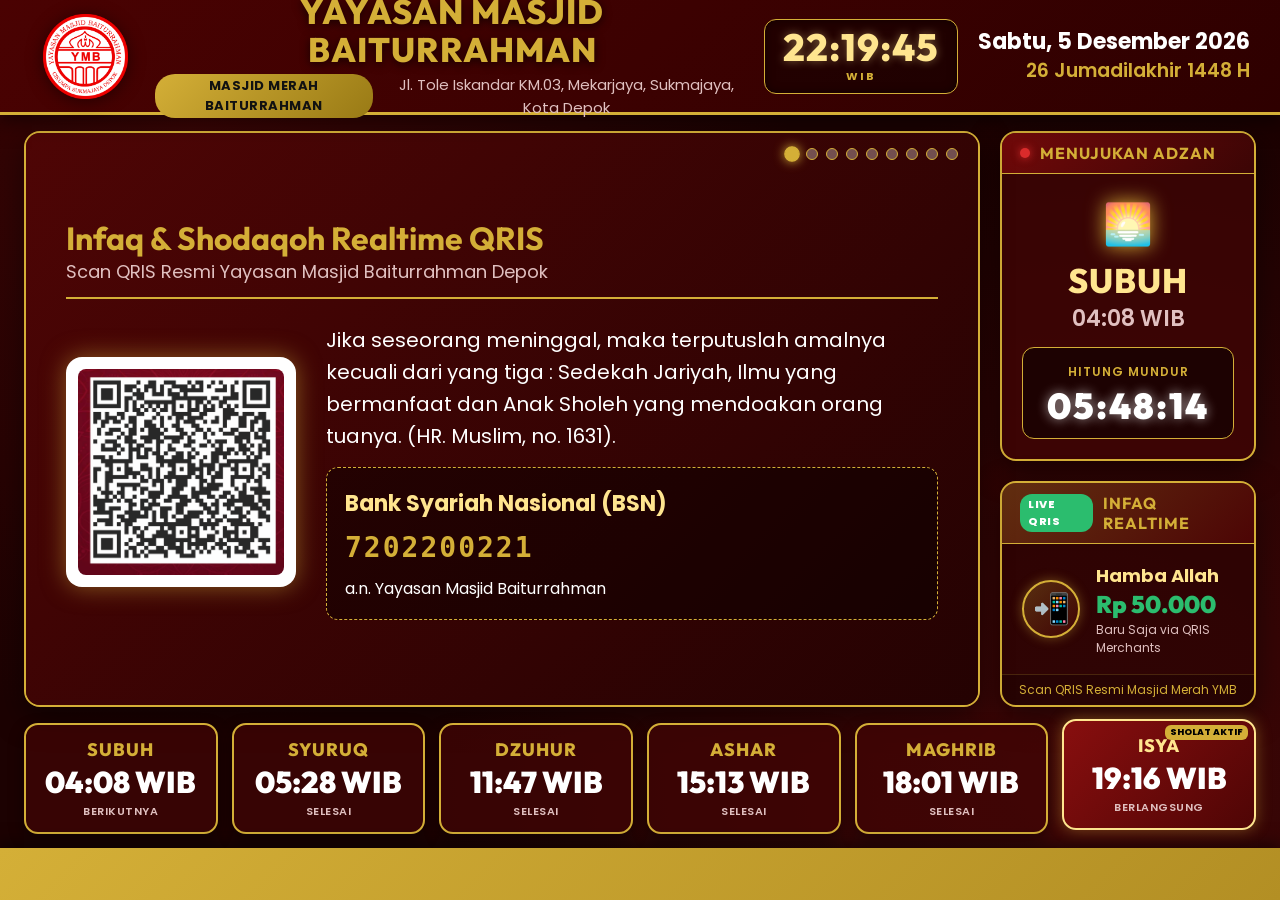
==== commit 62315f87: "Add QRIS scan icon to toast card" ====
--- a/index.html
+++ b/index.html
@@ -82,7 +82,7 @@
                         <span class="card-title">INFAQ REALTIME</span>
                     </div>
                     <div class="qris-toast-body" id="qrisToastBody">
-                        <div class="qris-scan-icon"></div>
+                        <div class="qris-scan-icon">📲</div>
                         <div class="qris-toast-content">
                             <div class="donor-name" id="qrisDonorName">Hamba Allah</div>
                             <div class="donor-amount" id="qrisDonorAmount">Rp 50.000</div>
--- a/css/style.css
+++ b/css/style.css
@@ -728,15 +728,17 @@
 }
 
 .qris-scan-icon {
-    font-size: 36px;
-    background: rgba(212, 175, 55, 0.15);
-    border: 1px solid var(--gold-primary);
-    width: 60px;
-    height: 60px;
+    font-size: 30px;
+    background: linear-gradient(135deg, rgba(212, 175, 55, 0.25), rgba(80, 5, 5, 0.5));
+    border: 2px solid var(--gold-primary);
+    width: 58px;
+    height: 58px;
     border-radius: 50%;
     display: flex;
     align-items: center;
     justify-content: center;
+    box-shadow: 0 0 12px rgba(212, 175, 55, 0.4);
+    flex-shrink: 0;
 }
 
 .qris-toast-content {
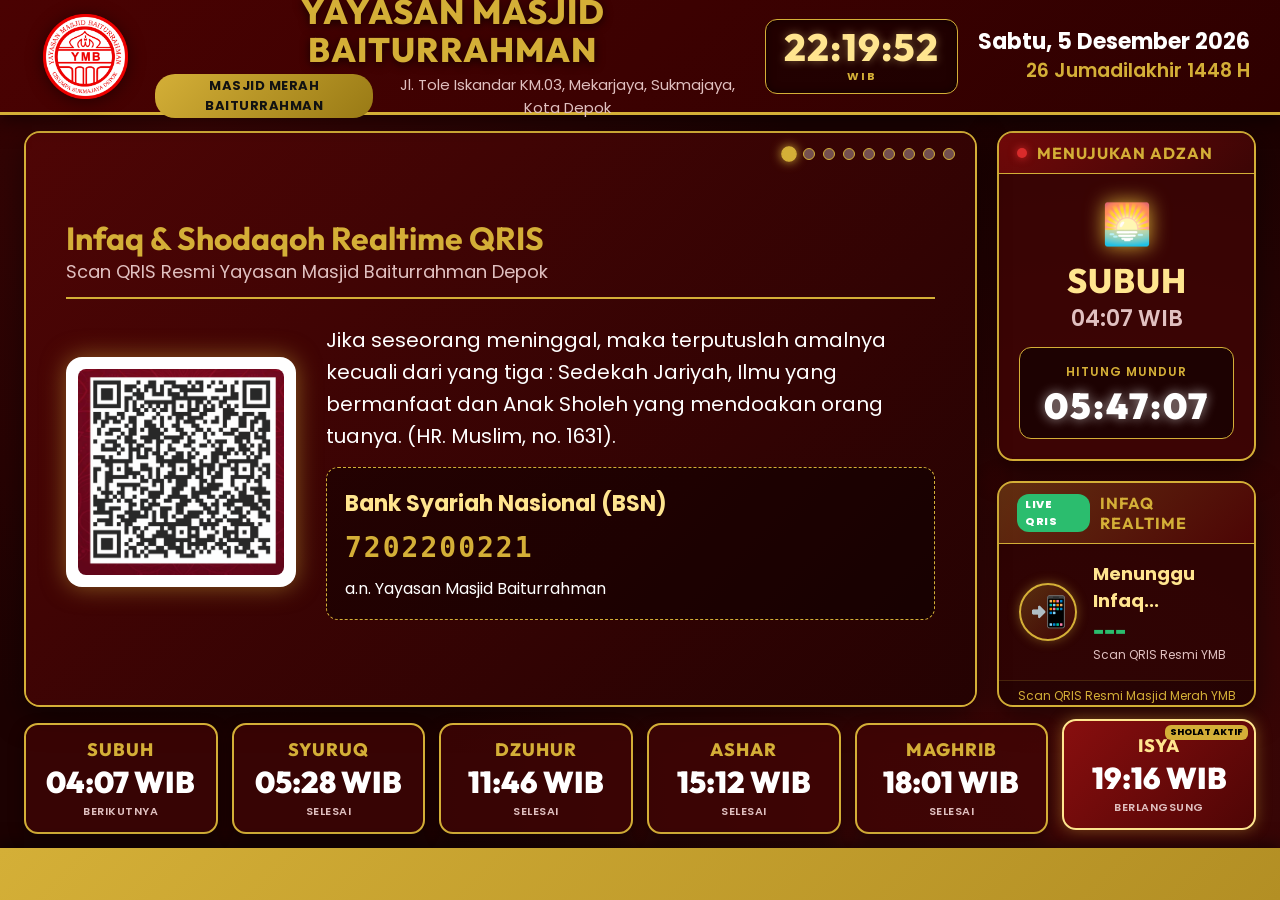
==== commit 9f9f7dc7: "Remove fake placeholder data from QRIS Toast card and set clean standby state" ====
--- a/index.html
+++ b/index.html
@@ -84,9 +84,9 @@
                     <div class="qris-toast-body" id="qrisToastBody">
                         <div class="qris-scan-icon">📲</div>
                         <div class="qris-toast-content">
-                            <div class="donor-name" id="qrisDonorName">Hamba Allah</div>
-                            <div class="donor-amount" id="qrisDonorAmount">Rp 50.000</div>
-                            <div class="donor-time" id="qrisDonorTime">Baru Saja via QRIS Merchants</div>
+                            <div class="donor-name" id="qrisDonorName">Menunggu Infaq...</div>
+                            <div class="donor-amount" id="qrisDonorAmount">---</div>
+                            <div class="donor-time" id="qrisDonorTime">Scan QRIS Resmi YMB</div>
                         </div>
                     </div>
                     <div class="qris-footer-hint">
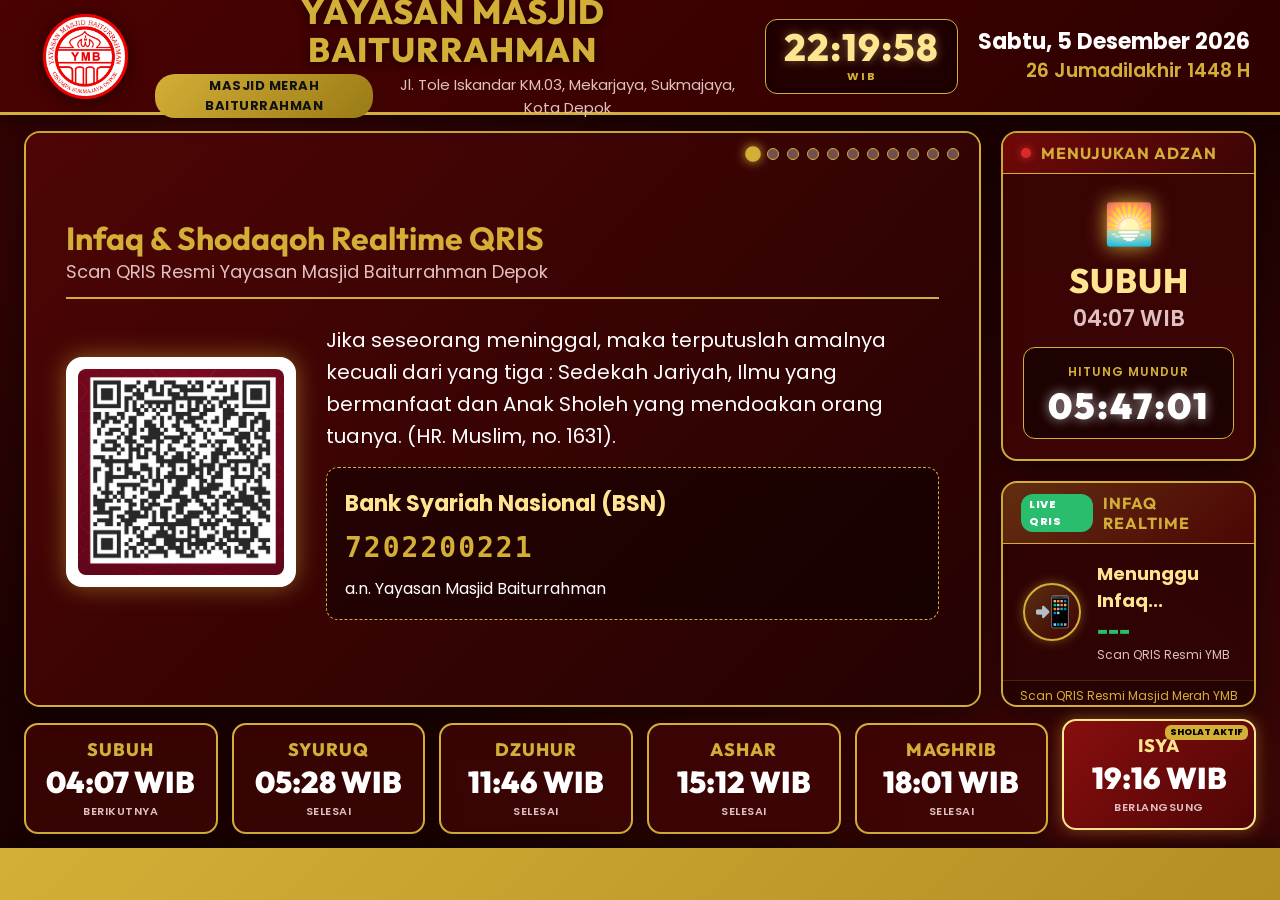
==== commit d49e5fd4: "feat: Tambah slide Laporan Pemasukkan Pekanan & perbarui listener QRIS multi-issuer (Bank/E-Wallet)" ====
--- a/index.html
+++ b/index.html
@@ -238,6 +238,8 @@
                                 <input type="number" id="inputSholatDurationMin" min="1" max="60" class="form-control">
                             </div>
                         </div>
+                    </fieldset>
+
                     <fieldset>
                         <legend>Laporan Keuangan Kas Masjid (Bulanan)</legend>
                         <div class="form-row">
@@ -252,6 +254,24 @@
                             <div class="form-group">
                                 <label for="inputKasPengeluaran">Total Pengeluaran (Rp):</label>
                                 <input type="text" id="inputKasPengeluaran" class="form-control" placeholder="Contoh: Rp 58.670.000">
+                            </div>
+                        </div>
+                    </fieldset>
+
+                    <fieldset>
+                        <legend>Laporan Pemasukkan Kas Masjid (Pekanan)</legend>
+                        <div class="form-row">
+                            <div class="form-group">
+                                <label for="inputPekan">Periode Pekan:</label>
+                                <input type="text" id="inputPekan" class="form-control" placeholder="Contoh: Pekan-1">
+                            </div>
+                            <div class="form-group">
+                                <label for="inputPekanBulan">Periode Bulan & Tahun:</label>
+                                <input type="text" id="inputPekanBulan" class="form-control" placeholder="Contoh: Agustus 2026">
+                            </div>
+                            <div class="form-group">
+                                <label for="inputPekanPemasukan">Total Pemasukan (Rp):</label>
+                                <input type="text" id="inputPekanPemasukan" class="form-control" placeholder="Contoh: Rp 15.250.000">
                             </div>
                         </div>
                     </fieldset>
--- a/css/style.css
+++ b/css/style.css
@@ -379,14 +379,16 @@
 }
 
 .kas-month-badge {
-    align-self: flex-start;
+    align-self: center;
     background: linear-gradient(135deg, var(--gold-primary), var(--gold-dark));
     color: #000;
     font-weight: 800;
-    font-size: 14px;
-    padding: 4px 16px;
-    border-radius: 20px;
-    letter-spacing: 1px;
+    font-size: 18px;
+    padding: 8px 28px;
+    border-radius: 30px;
+    letter-spacing: 1.5px;
+    box-shadow: 0 4px 15px rgba(0, 0, 0, 0.4);
+    text-transform: uppercase;
 }
 
 .kas-cards-grid {
@@ -455,6 +457,41 @@
 .kas-saldo .kas-card-value {
     color: var(--gold-light);
     text-shadow: 0 0 15px rgba(255, 229, 143, 0.6);
+}
+
+/* SINGLE INCOME CARD STYLING (PEMASUKAN PEKANAN) */
+.kas-cards-grid.single-card-grid {
+    display: flex;
+    justify-content: center;
+    align-items: center;
+    width: 100%;
+    margin-top: 15px;
+}
+
+.kas-card-single {
+    width: 100%;
+    max-width: 600px;
+    padding: 36px 45px;
+    text-align: center;
+    background: rgba(0, 0, 0, 0.55);
+    border: 2px solid var(--gold-primary);
+    border-radius: 20px;
+    box-shadow: 0 10px 30px rgba(0, 0, 0, 0.6), inset 0 0 20px rgba(43, 189, 110, 0.15);
+}
+
+.kas-card-single .kas-card-header {
+    justify-content: center;
+    margin-bottom: 20px;
+}
+
+.kas-card-single .kas-card-label {
+    font-size: 22px;
+    letter-spacing: 2px;
+}
+
+.kas-card-single .kas-card-value {
+    font-size: 52px;
+    font-weight: 900;
 }
 
 /* VISI MISI SLIDE */
